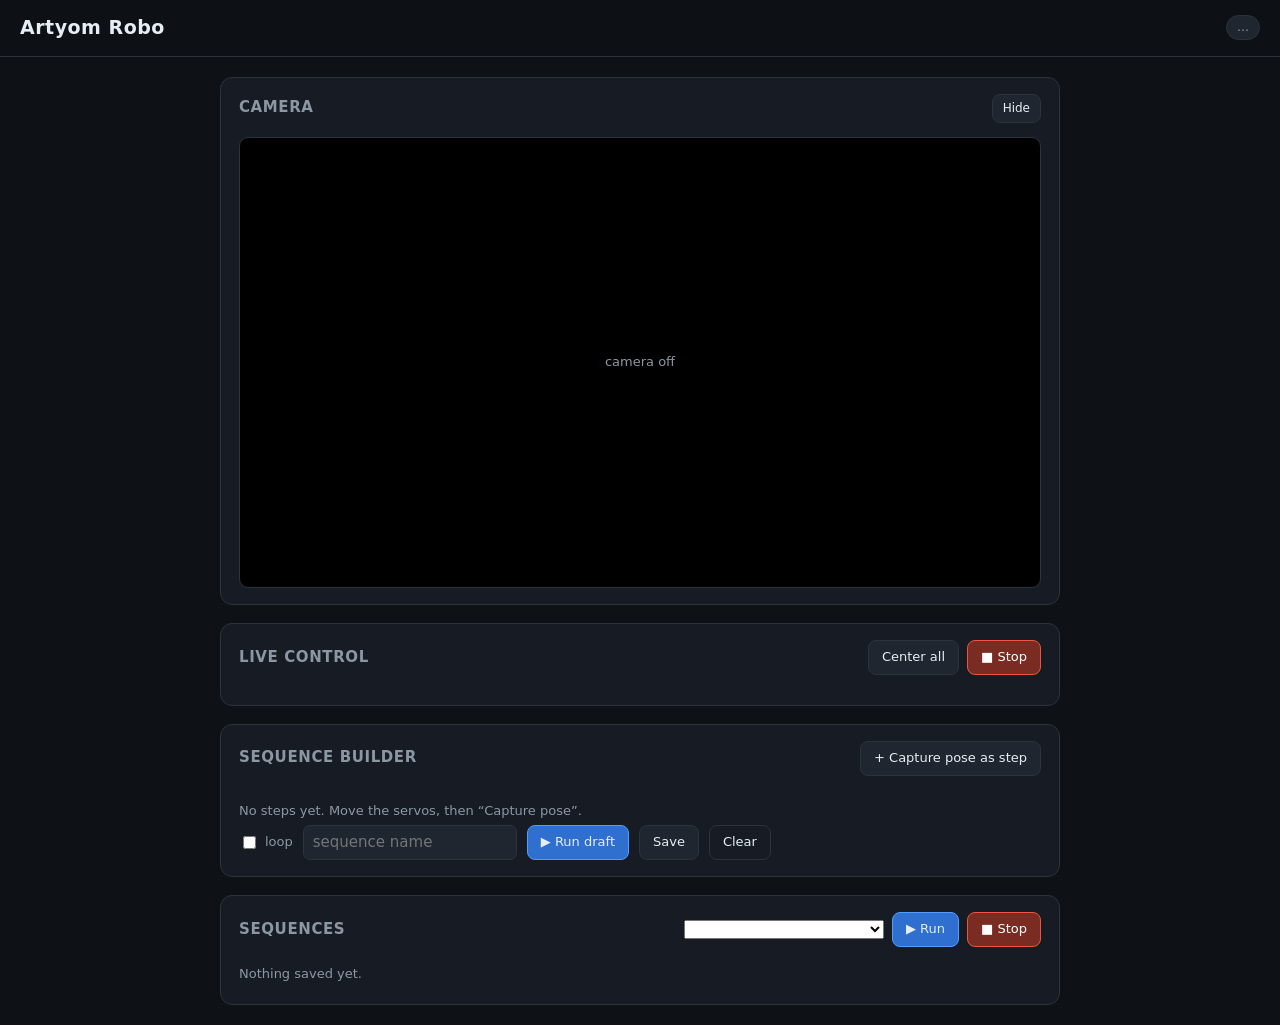
==== static/index.html @ 235edc46 "Artyom Robo: servo web UI, camera, sequences, Haiku control" ====
<!DOCTYPE html>
<html lang="en">
<head>
  <meta charset="utf-8" />
  <meta name="viewport" content="width=device-width, initial-scale=1, maximum-scale=1" />
  <title>Artyom Robo — Servo Control</title>
  <link rel="stylesheet" href="style.css" />
</head>
<body>
  <header>
    <h1>Artyom&nbsp;Robo</h1>
    <div class="status">
      <span id="hwBadge" class="badge">…</span>
      <span id="runBadge" class="badge run hidden">running: <b id="runName"></b></span>
    </div>
  </header>

  <main>
    <!-- CAMERA -->
    <section class="card" id="camCard">
      <div class="card-head">
        <h2>Camera</h2>
        <div class="actions">
          <button id="camToggle" class="btn small">Hide</button>
        </div>
      </div>
      <div class="cam-wrap" id="camWrap">
        <img id="camImg" alt="camera feed" />
        <div id="camMsg" class="cam-msg">camera off</div>
      </div>
    </section>

    <!-- LIVE CONTROL -->
    <section class="card">
      <div class="card-head">
        <h2>Live control</h2>
        <div class="actions">
          <button id="centerBtn" class="btn">Center all</button>
          <button id="stopBtn" class="btn danger">■ Stop</button>
        </div>
      </div>
      <div id="servos" class="servos"></div>
    </section>

    <!-- AI CONTROL -->
    <section class="card hidden" id="aiCard">
      <div class="card-head">
        <h2>AI control <span class="badge">Haiku</span></h2>
      </div>
      <div class="ai-row">
        <input id="aiPrompt" class="text" placeholder="e.g. nod servo 1 twice, then center all" />
        <button id="aiGenBtn" class="btn">Generate</button>
        <button id="aiRunBtn" class="btn primary">Generate &amp; Run</button>
      </div>
      <p class="muted">Describes a motion in plain English → builds a sequence below (and loads it into the builder to tweak/save).</p>
    </section>

    <!-- SEQUENCE BUILDER -->
    <section class="card">
      <div class="card-head">
        <h2>Sequence builder</h2>
        <div class="actions">
          <button id="captureBtn" class="btn">+ Capture pose as step</button>
        </div>
      </div>

      <div id="steps" class="steps"></div>
      <p id="noSteps" class="muted">No steps yet. Move the servos, then “Capture pose”.</p>

      <div class="builder-foot">
        <label class="inline"><input type="checkbox" id="loopChk" /> loop</label>
        <input id="seqName" class="text" placeholder="sequence name" />
        <button id="runDraftBtn" class="btn primary">▶ Run draft</button>
        <button id="saveBtn" class="btn">Save</button>
        <button id="clearBtn" class="btn ghost">Clear</button>
      </div>
    </section>

    <!-- SAVED SEQUENCES -->
    <section class="card">
      <div class="card-head">
        <h2>Sequences</h2>
        <div class="actions quickrun">
          <select id="seqSelect" class="text"></select>
          <button id="quickRunBtn" class="btn primary">▶ Run</button>
          <button id="quickStopBtn" class="btn danger">■ Stop</button>
        </div>
      </div>
      <div id="saved" class="saved"></div>
      <p id="noSaved" class="muted">Nothing saved yet.</p>
    </section>
  </main>

  <div id="toast" class="toast hidden"></div>
  <script src="app.js"></script>
</body>
</html>
---- static/style.css ----
:root {
  --bg: #0e1116;
  --card: #171c24;
  --card2: #1f262f;
  --line: #2b333d;
  --text: #e6edf3;
  --muted: #8b97a3;
  --accent: #4f9dff;
  --accent2: #2f6fd0;
  --green: #3fb950;
  --red: #f0533f;
  --amber: #e3b341;
}
* { box-sizing: border-box; }
body {
  margin: 0;
  font: 15px/1.45 system-ui, -apple-system, Segoe UI, Roboto, sans-serif;
  background: var(--bg);
  color: var(--text);
}
header {
  display: flex; align-items: center; justify-content: space-between;
  padding: 14px 20px; border-bottom: 1px solid var(--line);
  position: sticky; top: 0; background: rgba(14,17,22,.92);
  backdrop-filter: blur(6px); z-index: 5;
}
h1 { font-size: 19px; margin: 0; letter-spacing: .5px; }
h2 { font-size: 15px; margin: 0; color: var(--muted); font-weight: 600;
     text-transform: uppercase; letter-spacing: .6px; }
.status { display: flex; gap: 8px; align-items: center; }
.badge {
  font-size: 12px; padding: 3px 10px; border-radius: 99px;
  background: var(--card2); border: 1px solid var(--line); color: var(--muted);
}
.badge.live { color: var(--green); border-color: #2c5; }
.badge.mock { color: var(--amber); border-color: #a83; }
.badge.run { color: var(--accent); border-color: var(--accent2); }
.hidden { display: none !important; }

main { max-width: 880px; margin: 0 auto; padding: 20px; display: grid; gap: 18px; }
.card { background: var(--card); border: 1px solid var(--line); border-radius: 12px; padding: 16px 18px; }
.card-head { display: flex; align-items: center; justify-content: space-between; margin-bottom: 14px; }
.actions { display: flex; gap: 8px; }

.cam-wrap {
  position: relative; width: 100%; aspect-ratio: 16 / 9;
  background: #000; border: 1px solid var(--line); border-radius: 9px;
  overflow: hidden; display: grid; place-items: center;
}
.cam-wrap img { width: 100%; height: 100%; object-fit: contain; display: none; }
.cam-wrap.on img { display: block; }
.cam-msg { position: absolute; color: var(--muted); font-size: 13px; }
.cam-wrap.on .cam-msg { display: none; }

.servos { display: grid; gap: 16px; }
.servo { display: grid; grid-template-columns: 130px 1fr 64px; align-items: center; gap: 14px; }
.servo .name { font-weight: 600; }
.servo .ch { color: var(--muted); font-size: 12px; font-weight: 400; }
.servo input[type=range] { width: 100%; accent-color: var(--accent); height: 6px; }
.servo .val {
  text-align: right; font-variant-numeric: tabular-nums; font-weight: 600;
  background: var(--card2); border: 1px solid var(--line); border-radius: 7px;
  color: var(--text); padding: 6px 4px; width: 60px;
}

.steps { display: grid; gap: 8px; margin-bottom: 12px; }
.step {
  display: grid; grid-template-columns: 28px 1fr auto auto;
  gap: 12px; align-items: center;
  background: var(--card2); border: 1px solid var(--line);
  border-radius: 9px; padding: 9px 12px;
}
.step .idx {
  width: 26px; height: 26px; border-radius: 50%; background: var(--bg);
  display: grid; place-items: center; font-size: 12px; color: var(--muted);
}
.step .pose { font-size: 13px; color: var(--text); font-variant-numeric: tabular-nums; }
.step .timing { display: flex; gap: 10px; align-items: center; color: var(--muted); font-size: 12px; }
.step .timing input { width: 56px; }
.step .x { color: var(--muted); cursor: pointer; padding: 2px 6px; border-radius: 6px; }
.step .x:hover { color: var(--red); background: var(--bg); }

.builder-foot { display: flex; gap: 10px; align-items: center; flex-wrap: wrap; }
.inline { display: flex; gap: 6px; align-items: center; color: var(--muted); font-size: 13px; }

.ai-row { display: flex; gap: 8px; align-items: center; margin-bottom: 6px; }
.ai-row .text { flex: 1; }
.quickrun { display: flex; gap: 8px; align-items: center; }
.quickrun select { min-width: 200px; }
.saved { display: grid; gap: 8px; }
.saved .row {
  display: flex; align-items: center; justify-content: space-between;
  background: var(--card2); border: 1px solid var(--line); border-radius: 9px; padding: 10px 14px;
}
.saved .meta { color: var(--muted); font-size: 12px; }
.saved .row-actions { display: flex; gap: 8px; }

.btn {
  font: inherit; font-size: 13px; cursor: pointer; color: var(--text);
  background: var(--card2); border: 1px solid var(--line);
  padding: 7px 13px; border-radius: 8px; transition: .12s;
}
.btn:hover { border-color: var(--accent2); }
.btn.primary { background: var(--accent2); border-color: var(--accent); }
.btn.primary:hover { background: var(--accent); }
.btn.danger { color: #fff; background: #7a2b22; border-color: var(--red); }
.btn.danger:hover { background: var(--red); }
.btn.ghost { background: transparent; }
.btn.small { padding: 5px 10px; font-size: 12px; }

input.text, .timing input, .val {
  font: inherit; background: var(--card2); color: var(--text);
  border: 1px solid var(--line); border-radius: 7px; padding: 6px 9px;
}
input.text { min-width: 160px; }
.muted { color: var(--muted); font-size: 13px; margin: 4px 0; }

.toast {
  position: fixed; bottom: 22px; left: 50%; transform: translateX(-50%);
  background: var(--card2); border: 1px solid var(--line); color: var(--text);
  padding: 10px 18px; border-radius: 9px; box-shadow: 0 6px 24px rgba(0,0,0,.4);
  z-index: 20; transition: opacity .2s;
}

@media (max-width: 560px) {
  .servo { grid-template-columns: 96px 1fr 56px; gap: 8px; }
  .step { grid-template-columns: 24px 1fr; }
  .step .timing, .step .x { grid-column: 2; justify-self: start; }
}
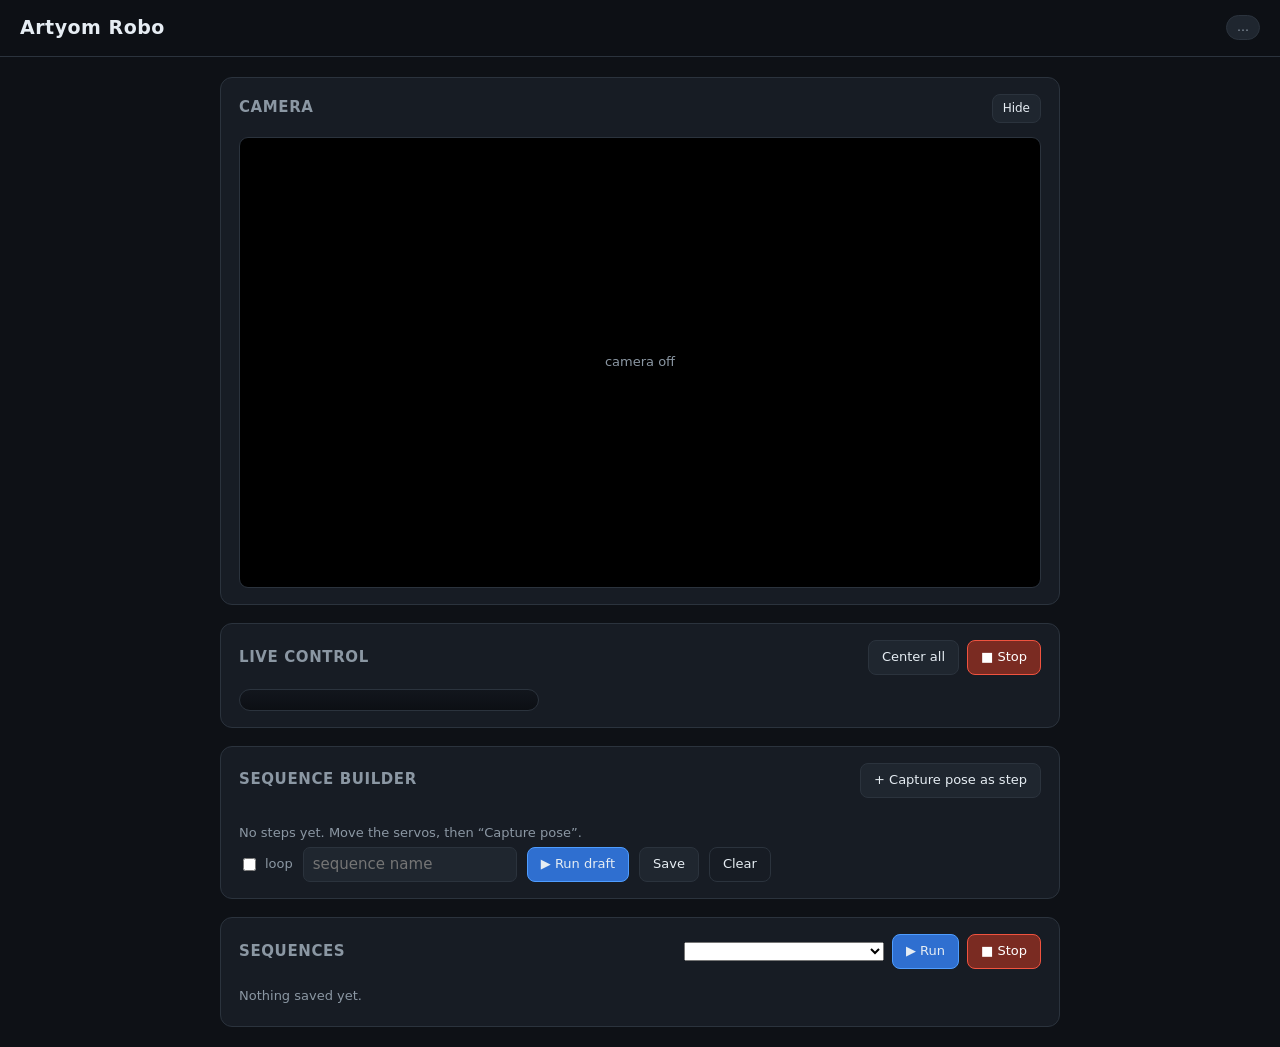
==== commit 2539a208: "feat: an on-screen robot that mirrors the hardware robot.js draws the actual build - spiky-hair head" ====
--- a/static/index.html
+++ b/static/index.html
@@ -16,43 +16,72 @@
   </header>
 
   <main>
-    <!-- CAMERA -->
-    <section class="card" id="camCard">
-      <div class="card-head">
-        <h2>Camera</h2>
-        <div class="actions">
-          <button id="camToggle" class="btn small">Hide</button>
+    <!-- CAMERA + VOICE LOG -->
+    <div class="top-row">
+      <section class="card" id="camCard">
+        <div class="card-head">
+          <h2>Camera</h2>
+          <div class="actions">
+            <button id="camToggle" class="btn small">Hide</button>
+          </div>
         </div>
-      </div>
-      <div class="cam-wrap" id="camWrap">
-        <img id="camImg" alt="camera feed" />
-        <div id="camMsg" class="cam-msg">camera off</div>
-      </div>
-    </section>
+        <div class="cam-wrap" id="camWrap">
+          <img id="camImg" alt="camera feed" />
+          <div id="camMsg" class="cam-msg">camera off</div>
+        </div>
+      </section>
 
-    <!-- LIVE CONTROL -->
+      <section class="card hidden" id="voiceLogCard">
+        <div class="card-head">
+          <h2>Voice <span class="badge">heard / said</span></h2>
+          <div class="actions">
+            <select id="langSelect" class="select small hidden" title="speech language"></select>
+            <button id="convToggle" class="btn small hidden" title="continuous talk mode">💬 Talk: off</button>
+            <button id="wakeToggle" class="btn small hidden" title="wait for the wake word: Hello Abhishek">👂 Wake: off</button>
+            <button id="faceToggle" class="btn small hidden" title="head follows your face">🙂 Track: off</button>
+            <button id="voiceLogClear" class="btn small ghost" title="clear log">Clear</button>
+          </div>
+        </div>
+        <p id="convStatus" class="muted hidden"></p>
+        <div id="voiceLog" class="voice-log"></div>
+        <p id="voiceLogEmpty" class="muted">No speech yet. Use 🎤 Speak, or type below.</p>
+        <div class="say-row" id="sayRow">
+          <input id="sayText" class="text" placeholder="type something for the robot to say…" />
+          <button id="sayBtn" class="btn primary">🔊 Say</button>
+        </div>
+      </section>
+    </div>
+
+    <!-- LIVE CONTROL + ROBOT -->
     <section class="card">
       <div class="card-head">
         <h2>Live control</h2>
         <div class="actions">
+          <button id="partyBtn" class="btn hidden" title="dance + party music">🎉 Party</button>
           <button id="centerBtn" class="btn">Center all</button>
           <button id="stopBtn" class="btn danger">■ Stop</button>
         </div>
       </div>
-      <div id="servos" class="servos"></div>
+      <div class="control-row">
+        <div id="robot" class="robot"></div>
+        <div id="servos" class="servos"></div>
+      </div>
     </section>
 
     <!-- AI CONTROL -->
     <section class="card hidden" id="aiCard">
       <div class="card-head">
         <h2>AI control <span class="badge">Haiku</span></h2>
+        <div class="actions">
+          <button id="voiceBtn" class="btn hidden" title="Record from the mic and transcribe">🎤 Speak</button>
+        </div>
       </div>
       <div class="ai-row">
         <input id="aiPrompt" class="text" placeholder="e.g. nod servo 1 twice, then center all" />
         <button id="aiGenBtn" class="btn">Generate</button>
         <button id="aiRunBtn" class="btn primary">Generate &amp; Run</button>
       </div>
-      <p class="muted">Describes a motion in plain English → builds a sequence below (and loads it into the builder to tweak/save).</p>
+      <p class="muted">Describe a motion in plain English (or tap <b>🎤 Speak</b> to dictate) → builds a sequence below (and loads it into the builder to tweak/save).</p>
     </section>
 
     <!-- SEQUENCE BUILDER -->
@@ -92,6 +121,7 @@
   </main>
 
   <div id="toast" class="toast hidden"></div>
+  <script src="robot.js"></script>
   <script src="app.js"></script>
 </body>
 </html>
--- a/static/style.css
+++ b/static/style.css
@@ -41,6 +41,31 @@
 .card { background: var(--card); border: 1px solid var(--line); border-radius: 12px; padding: 16px 18px; }
 .card-head { display: flex; align-items: center; justify-content: space-between; margin-bottom: 14px; }
 .actions { display: flex; gap: 8px; }
+
+.top-row {
+  display: grid; gap: 18px;
+  grid-template-columns: repeat(auto-fit, minmax(320px, 1fr));
+  align-items: stretch;
+}
+.top-row .card { display: flex; flex-direction: column; }
+
+.voice-log {
+  flex: 1; min-height: 150px; max-height: 320px; overflow-y: auto;
+  display: flex; flex-direction: column; gap: 8px; margin-bottom: 10px;
+}
+.voice-log .vmsg { display: flex; gap: 8px; align-items: baseline; }
+.voice-log .vmsg .who {
+  font-size: 11px; text-transform: uppercase; letter-spacing: .5px;
+  flex: 0 0 auto; padding-top: 1px;
+}
+.voice-log .vmsg.heard .who { color: var(--amber); }
+.voice-log .vmsg.said .who { color: var(--accent); }
+.voice-log .vmsg .what {
+  background: var(--card2); border: 1px solid var(--line); border-radius: 8px;
+  padding: 6px 10px; color: var(--text); font-size: 14px; flex: 1;
+}
+.say-row { display: flex; gap: 8px; align-items: center; margin-top: auto; }
+.say-row .text { flex: 1; min-width: 0; }
 
 .cam-wrap {
   position: relative; width: 100%; aspect-ratio: 16 / 9;
@@ -107,12 +132,20 @@
 .btn.danger:hover { background: var(--red); }
 .btn.ghost { background: transparent; }
 .btn.small { padding: 5px 10px; font-size: 12px; }
+.btn.on { color: #fff; background: var(--accent2); border-color: var(--accent); }
+.btn.rec { color: #fff; background: #7a2b22; border-color: var(--red); animation: pulse 1.1s ease-in-out infinite; }
+@keyframes pulse { 0%, 100% { opacity: 1; } 50% { opacity: .55; } }
 
 input.text, .timing input, .val {
   font: inherit; background: var(--card2); color: var(--text);
   border: 1px solid var(--line); border-radius: 7px; padding: 6px 9px;
 }
 input.text { min-width: 160px; }
+.select {
+  font: inherit; background: var(--card2); color: var(--text);
+  border: 1px solid var(--line); border-radius: 7px; padding: 5px 8px;
+}
+.select.small { font-size: 12px; padding: 4px 7px; }
 .muted { color: var(--muted); font-size: 13px; margin: 4px 0; }
 
 .toast {
@@ -127,3 +160,24 @@
   .step { grid-template-columns: 24px 1fr; }
   .step .timing, .step .x { grid-column: 2; justify-self: start; }
 }
+
+/* ---- on-screen robot ---------------------------------------------------- */
+.control-row {
+  display: grid; gap: 20px; align-items: start;
+  grid-template-columns: minmax(220px, 300px) 1fr;
+}
+@media (max-width: 700px) {
+  .control-row { grid-template-columns: 1fr; }
+}
+.robot {
+  background: linear-gradient(180deg, #12161d, #0c0f14);
+  border: 1px solid var(--line); border-radius: 12px;
+  padding: 10px; align-self: stretch;
+}
+.robot-wrap { display: flex; flex-direction: column; gap: 8px; height: 100%; }
+.robot-svg { width: 100%; height: auto; max-height: 340px; display: block; }
+.robot-readout {
+  font: 11px/1.5 ui-monospace, SFMono-Regular, Menlo, Consolas, monospace;
+  color: var(--muted); text-align: center; letter-spacing: .3px;
+  white-space: nowrap; overflow-x: auto;
+}
